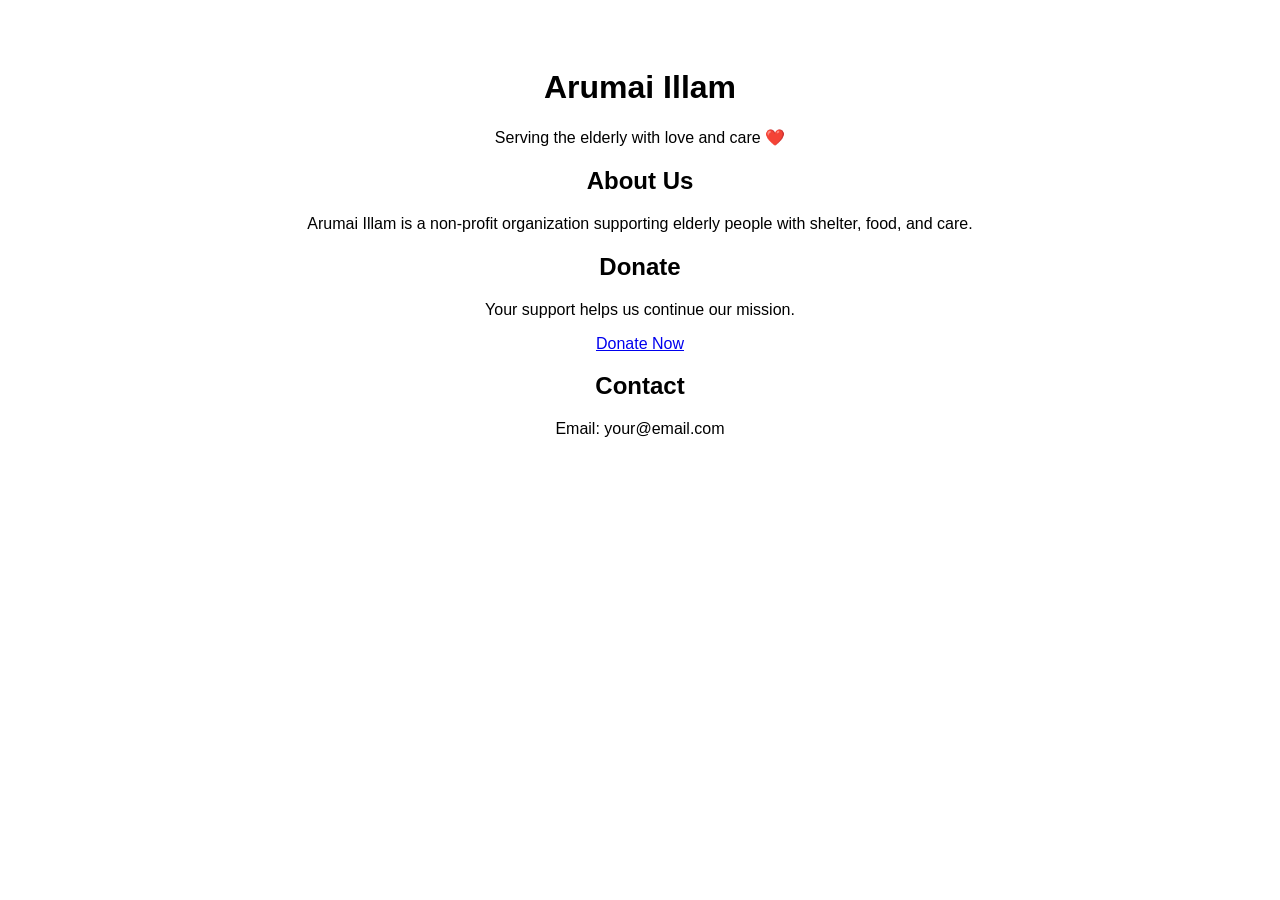
==== index.html @ 063f046f "Create index.html" ====
<!DOCTYPE html>
<html>
<head>
  <title>Arumai Illam</title>
  <meta name="viewport" content="width=device-width, initial-scale=1">
</head>
<body style="font-family: Arial; text-align:center; padding:40px;">

<h1>Arumai Illam</h1>
<p>Serving the elderly with love and care ❤️</p>

<h2>About Us</h2>
<p>Arumai Illam is a non-profit organization supporting elderly people with shelter, food, and care.</p>

<h2>Donate</h2>
<p>Your support helps us continue our mission.</p>
<a href="#">Donate Now</a>

<h2>Contact</h2>
<p>Email: your@email.com</p>

</body>
</html>
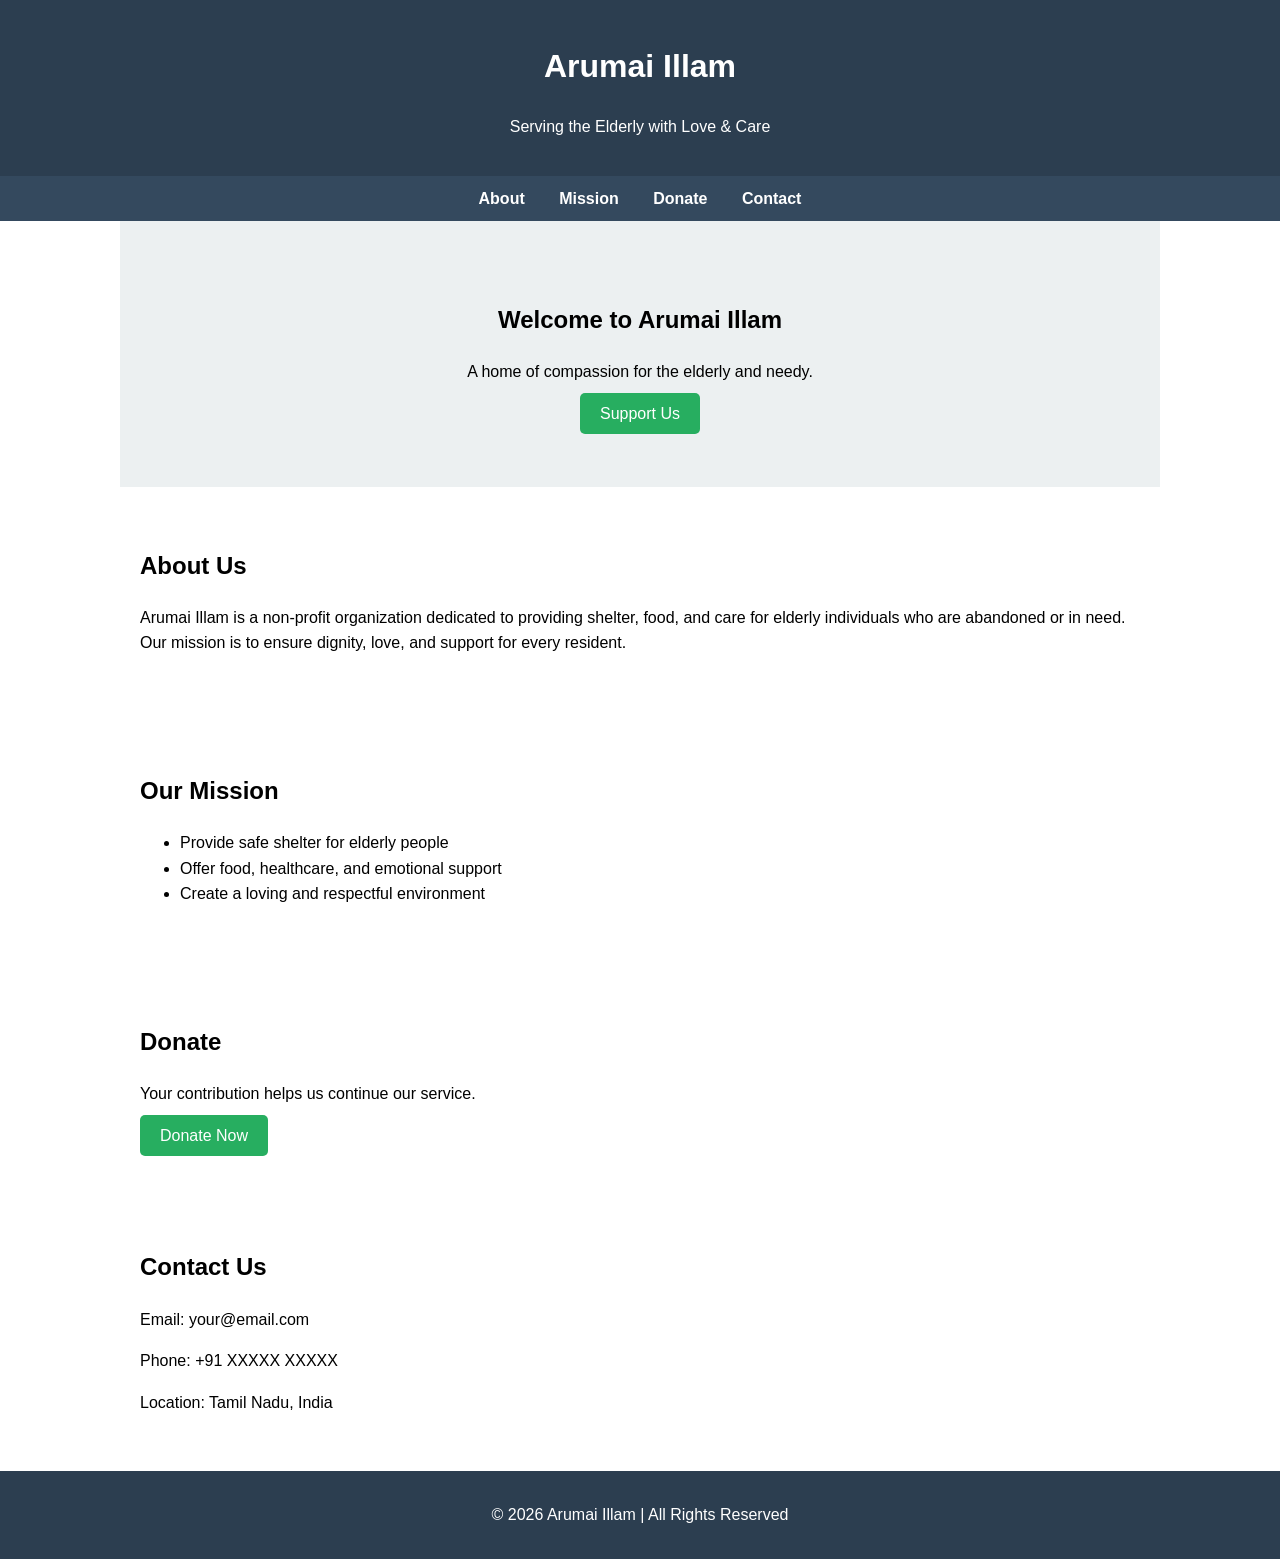
==== commit 31358ef6: "index.html" ====
--- a/index.html
+++ b/index.html
@@ -1,23 +1,76 @@
 <!DOCTYPE html>
-<html>
+<html lang="en">
 <head>
-  <title>Arumai Illam</title>
-  <meta name="viewport" content="width=device-width, initial-scale=1">
+<meta charset="UTF-8">
+<meta name="viewport" content="width=device-width, initial-scale=1.0">
+<title>Arumai Illam</title>
+
+<style>
+body { margin:0; font-family: Arial, sans-serif; line-height:1.6; }
+header { background:#2c3e50; color:white; padding:20px; text-align:center; }
+nav { background:#34495e; padding:10px; text-align:center; }
+nav a { color:white; margin:0 15px; text-decoration:none; font-weight:bold; }
+section { padding:40px 20px; max-width:1000px; margin:auto; }
+.hero { background:#ecf0f1; text-align:center; padding:60px 20px; }
+.btn { background:#27ae60; color:white; padding:12px 20px; text-decoration:none; border-radius:5px; }
+footer { background:#2c3e50; color:white; text-align:center; padding:15px; }
+</style>
 </head>
-<body style="font-family: Arial; text-align:center; padding:40px;">
 
+<body>
+
+<header>
 <h1>Arumai Illam</h1>
-<p>Serving the elderly with love and care ❤️</p>
+<p>Serving the Elderly with Love & Care</p>
+</header>
 
+<nav>
+<a href="#about">About</a>
+<a href="#mission">Mission</a>
+<a href="#donate">Donate</a>
+<a href="#contact">Contact</a>
+</nav>
+
+<section class="hero">
+<h2>Welcome to Arumai Illam</h2>
+<p>A home of compassion for the elderly and needy.</p>
+<a class="btn" href="#donate">Support Us</a>
+</section>
+
+<section id="about">
 <h2>About Us</h2>
-<p>Arumai Illam is a non-profit organization supporting elderly people with shelter, food, and care.</p>
+<p>
+Arumai Illam is a non-profit organization dedicated to providing shelter, food, and care
+for elderly individuals who are abandoned or in need. Our mission is to ensure dignity,
+love, and support for every resident.
+</p>
+</section>
 
+<section id="mission">
+<h2>Our Mission</h2>
+<ul>
+<li>Provide safe shelter for elderly people</li>
+<li>Offer food, healthcare, and emotional support</li>
+<li>Create a loving and respectful environment</li>
+</ul>
+</section>
+
+<section id="donate">
 <h2>Donate</h2>
-<p>Your support helps us continue our mission.</p>
-<a href="#">Donate Now</a>
+<p>Your contribution helps us continue our service.</p>
+<a class="btn" href="PASTE_YOUR_MILAAP_LINK_HERE">Donate Now</a>
+</section>
 
-<h2>Contact</h2>
+<section id="contact">
+<h2>Contact Us</h2>
 <p>Email: your@email.com</p>
+<p>Phone: +91 XXXXX XXXXX</p>
+<p>Location: Tamil Nadu, India</p>
+</section>
+
+<footer>
+<p>© 2026 Arumai Illam | All Rights Reserved</p>
+</footer>
 
 </body>
 </html>
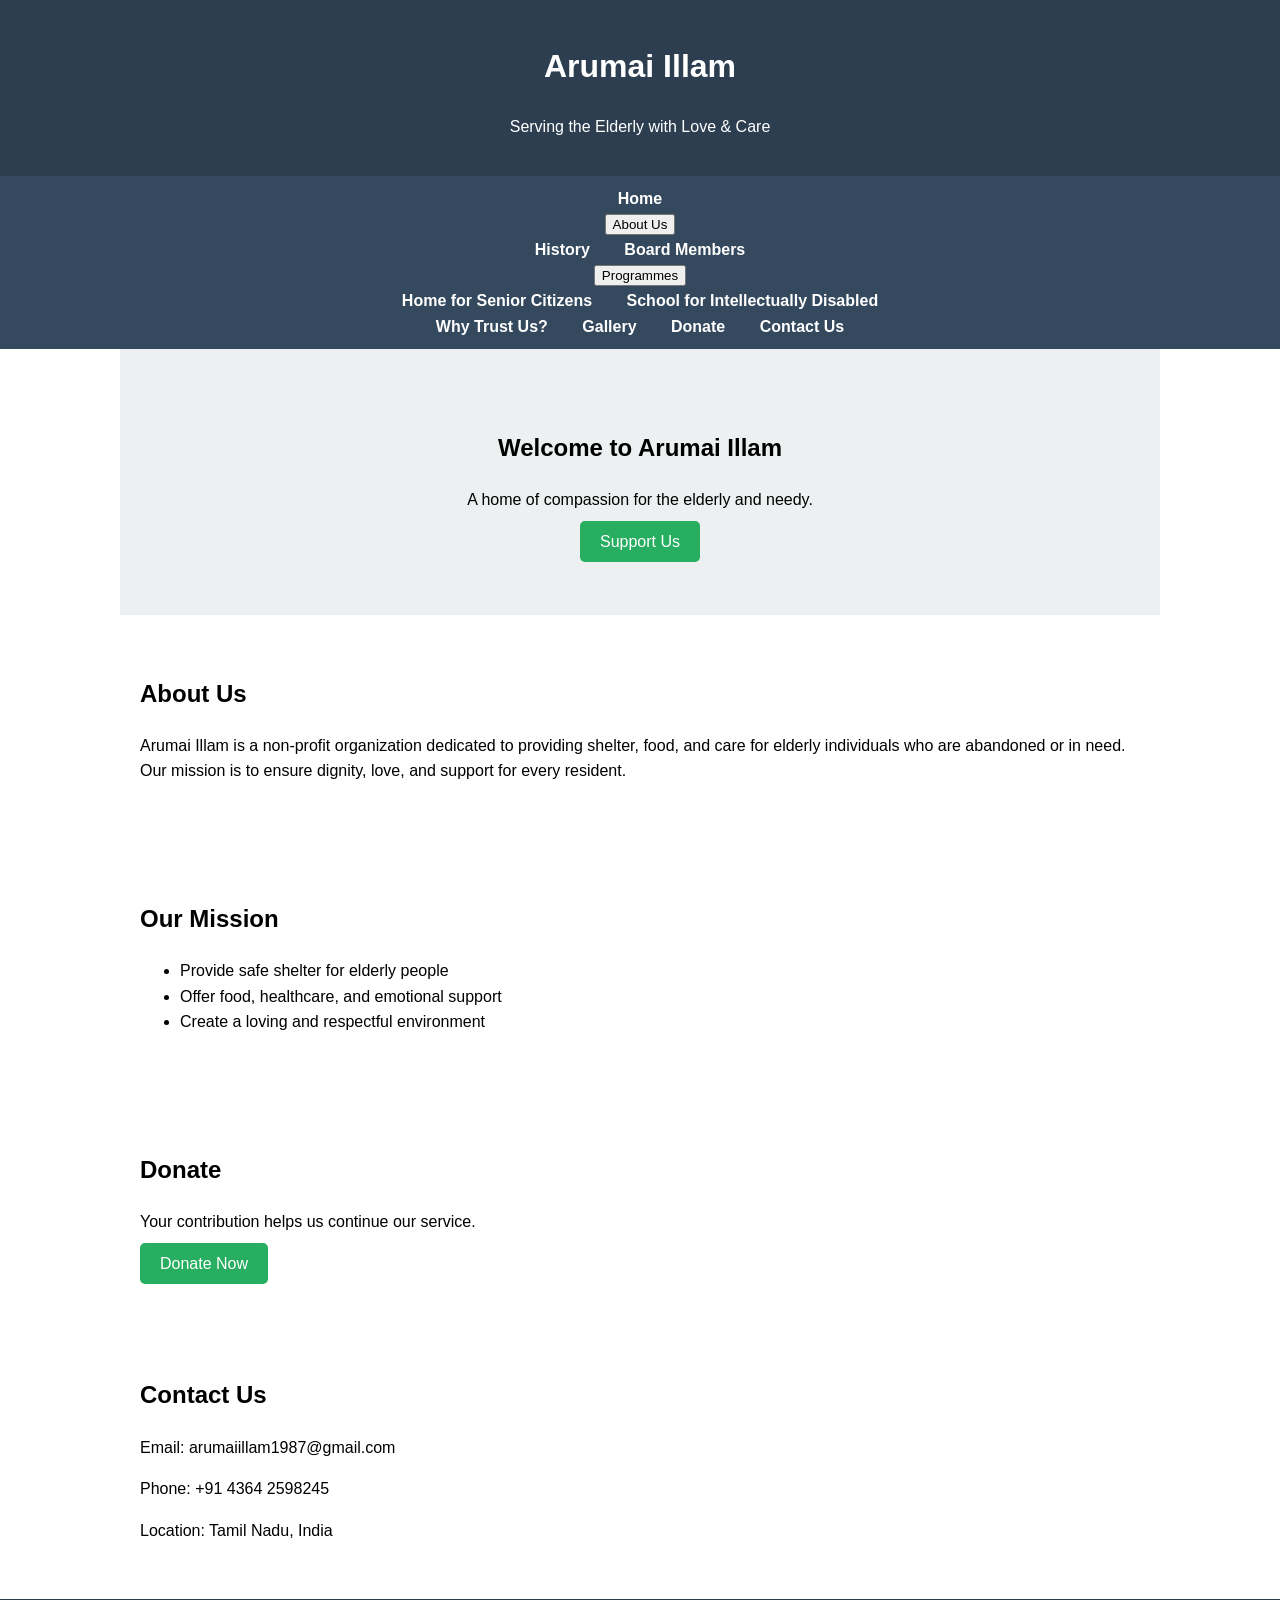
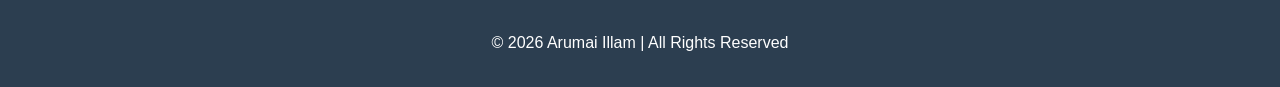
==== commit 9f28ce6c: "index.html Home" ====
--- a/index.html
+++ b/index.html
@@ -24,13 +24,32 @@
 <p>Serving the Elderly with Love & Care</p>
 </header>
 
-<nav>
-<a href="#about">About</a>
-<a href="#mission">Mission</a>
-<a href="#donate">Donate</a>
-<a href="#contact">Contact</a>
+<nav class="navbar">
+  <a href="index.html">Home</a>
+
+  <div class="dropdown">
+    <button class="dropbtn">About Us</button>
+    <div class="dropdown-content">
+      <a href="about-history.html">History</a>
+      <a href="about-board.html">Board Members</a>
+    </div>
+  </div>
+
+  <div class="dropdown">
+    <button class="dropbtn">Programmes</button>
+    <div class="dropdown-content">
+      <a href="program-seniors.html">Home for Senior Citizens</a>
+      <a href="program-school.html">School for Intellectually Disabled</a>
+    </div>
+  </div>
+
+  <a href="why.html">Why Trust Us?</a>
+  <a href="gallery.html">Gallery</a>
+  <a href="donate.html">Donate</a>
+  <a href="contact.html">Contact Us</a>
 </nav>
-
+  
+  
 <section class="hero">
 <h2>Welcome to Arumai Illam</h2>
 <p>A home of compassion for the elderly and needy.</p>
@@ -63,8 +82,8 @@
 
 <section id="contact">
 <h2>Contact Us</h2>
-<p>Email: your@email.com</p>
-<p>Phone: +91 XXXXX XXXXX</p>
+<p>Email: arumaiillam1987@gmail.com</p>
+<p>Phone: +91 4364 2598245</p>
 <p>Location: Tamil Nadu, India</p>
 </section>
 
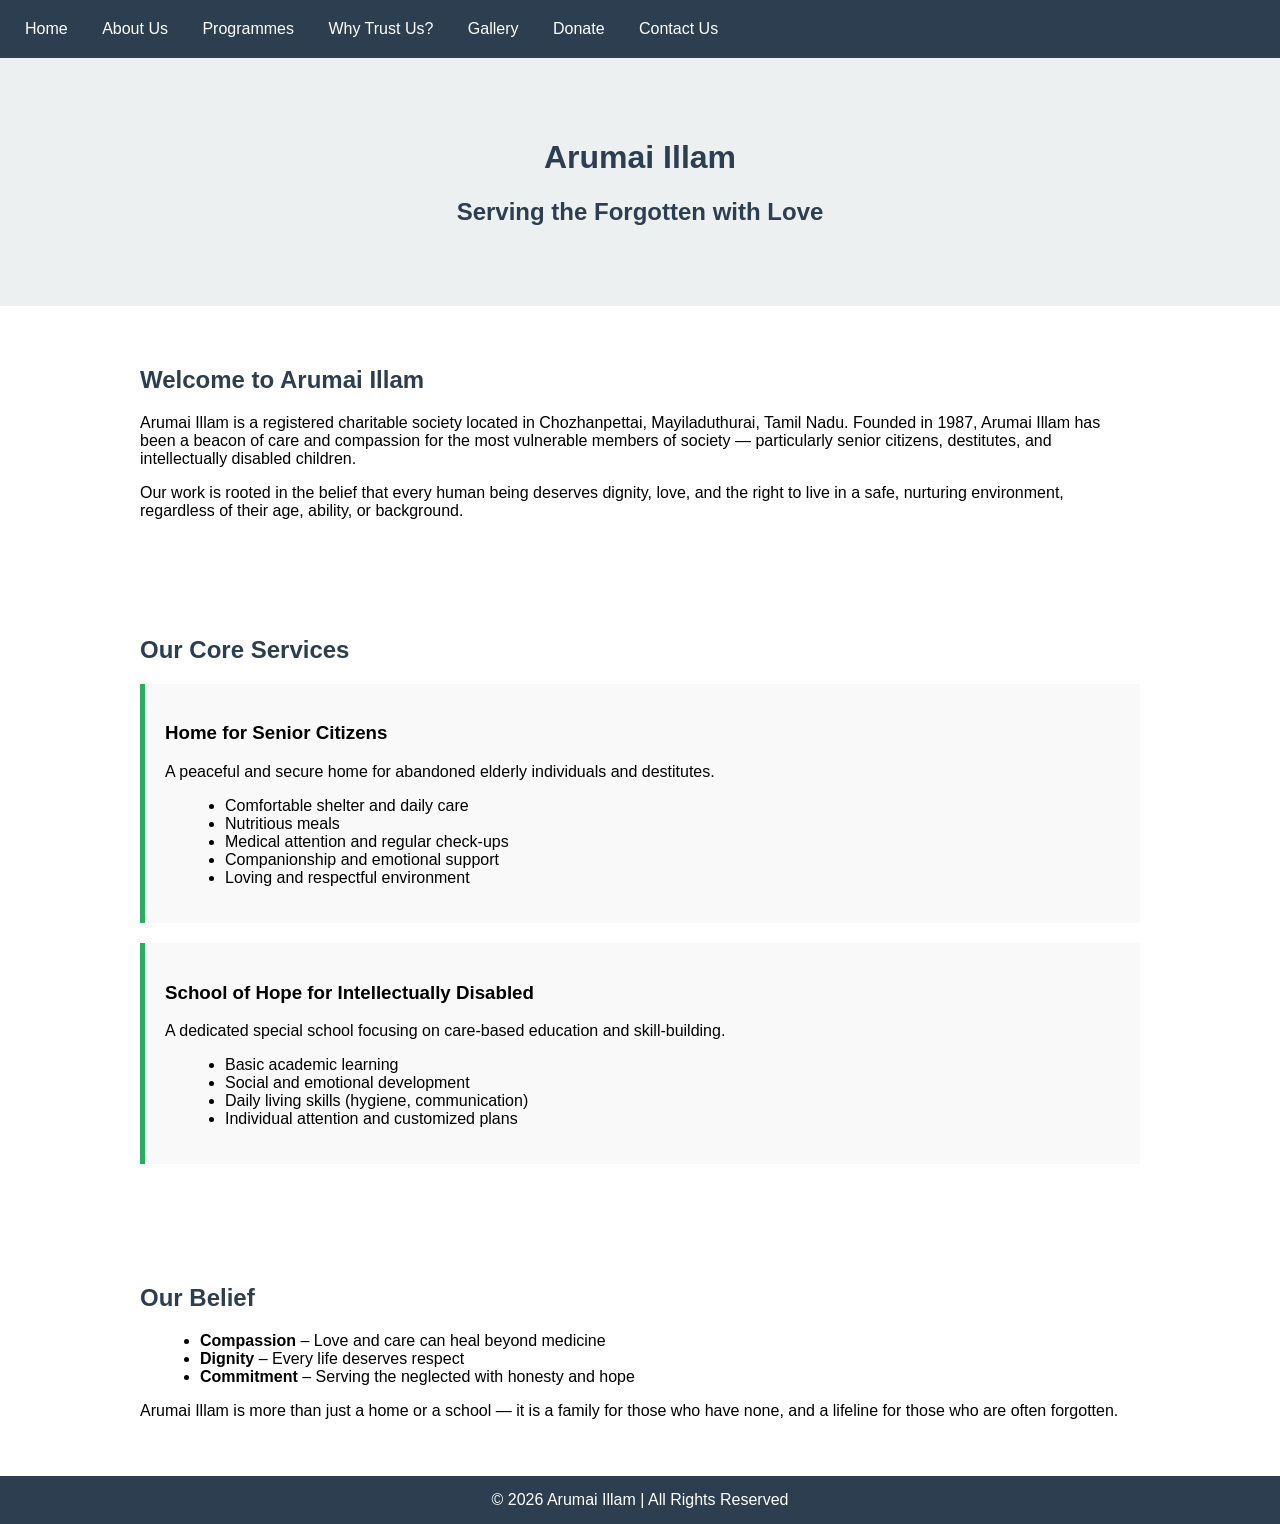
==== commit 864414fd: "index.html" ====
--- a/index.html
+++ b/index.html
@@ -5,25 +5,41 @@
 <meta name="viewport" content="width=device-width, initial-scale=1.0">
 <title>Arumai Illam</title>
 
+<link rel="stylesheet" href="style.css">
+
 <style>
-body { margin:0; font-family: Arial, sans-serif; line-height:1.6; }
-header { background:#2c3e50; color:white; padding:20px; text-align:center; }
-nav { background:#34495e; padding:10px; text-align:center; }
-nav a { color:white; margin:0 15px; text-decoration:none; font-weight:bold; }
-section { padding:40px 20px; max-width:1000px; margin:auto; }
-.hero { background:#ecf0f1; text-align:center; padding:60px 20px; }
-.btn { background:#27ae60; color:white; padding:12px 20px; text-decoration:none; border-radius:5px; }
-footer { background:#2c3e50; color:white; text-align:center; padding:15px; }
+.hero {
+  background:#ecf0f1;
+  padding:60px 20px;
+  text-align:center;
+}
+
+.section {
+  padding:40px 20px;
+  max-width:1000px;
+  margin:auto;
+}
+
+h1, h2 {
+  color:#2c3e50;
+}
+
+ul {
+  margin-left:20px;
+}
+
+.highlight {
+  background:#f9f9f9;
+  padding:20px;
+  border-left:5px solid #27ae60;
+  margin:20px 0;
+}
 </style>
 </head>
 
 <body>
 
-<header>
-<h1>Arumai Illam</h1>
-<p>Serving the Elderly with Love & Care</p>
-</header>
-
+<!-- NAVBAR -->
 <nav class="navbar">
   <a href="index.html">Home</a>
 
@@ -48,47 +64,74 @@
   <a href="donate.html">Donate</a>
   <a href="contact.html">Contact Us</a>
 </nav>
-  
-  
-<section class="hero">
-<h2>Welcome to Arumai Illam</h2>
-<p>A home of compassion for the elderly and needy.</p>
-<a class="btn" href="#donate">Support Us</a>
-</section>
 
-<section id="about">
-<h2>About Us</h2>
-<p>
-Arumai Illam is a non-profit organization dedicated to providing shelter, food, and care
-for elderly individuals who are abandoned or in need. Our mission is to ensure dignity,
-love, and support for every resident.
-</p>
-</section>
+<!-- HERO -->
+<div class="hero">
+  <h1>Arumai Illam</h1>
+  <h2>Serving the Forgotten with Love</h2>
+</div>
 
-<section id="mission">
-<h2>Our Mission</h2>
-<ul>
-<li>Provide safe shelter for elderly people</li>
-<li>Offer food, healthcare, and emotional support</li>
-<li>Create a loving and respectful environment</li>
-</ul>
-</section>
+<!-- INTRO -->
+<div class="section">
+  <h2>Welcome to Arumai Illam</h2>
+  <p>
+    Arumai Illam is a registered charitable society located in Chozhanpettai, Mayiladuthurai, Tamil Nadu. Founded in 1987, Arumai Illam has been a beacon of care and compassion for the most vulnerable members of society — particularly senior citizens, destitutes, and intellectually disabled children.
+  </p>
 
-<section id="donate">
-<h2>Donate</h2>
-<p>Your contribution helps us continue our service.</p>
-<a class="btn" href="PASTE_YOUR_MILAAP_LINK_HERE">Donate Now</a>
-</section>
+  <p>
+    Our work is rooted in the belief that every human being deserves dignity, love, and the right to live in a safe, nurturing environment, regardless of their age, ability, or background.
+  </p>
+</div>
 
-<section id="contact">
-<h2>Contact Us</h2>
-<p>Email: arumaiillam1987@gmail.com</p>
-<p>Phone: +91 4364 2598245</p>
-<p>Location: Tamil Nadu, India</p>
-</section>
+<!-- SERVICES -->
+<div class="section">
+  <h2>Our Core Services</h2>
 
-<footer>
-<p>© 2026 Arumai Illam | All Rights Reserved</p>
+  <div class="highlight">
+    <h3>Home for Senior Citizens</h3>
+    <p>A peaceful and secure home for abandoned elderly individuals and destitutes.</p>
+
+    <ul>
+      <li>Comfortable shelter and daily care</li>
+      <li>Nutritious meals</li>
+      <li>Medical attention and regular check-ups</li>
+      <li>Companionship and emotional support</li>
+      <li>Loving and respectful environment</li>
+    </ul>
+  </div>
+
+  <div class="highlight">
+    <h3>School of Hope for Intellectually Disabled</h3>
+    <p>A dedicated special school focusing on care-based education and skill-building.</p>
+
+    <ul>
+      <li>Basic academic learning</li>
+      <li>Social and emotional development</li>
+      <li>Daily living skills (hygiene, communication)</li>
+      <li>Individual attention and customized plans</li>
+    </ul>
+  </div>
+
+</div>
+
+<!-- BELIEF -->
+<div class="section">
+  <h2>Our Belief</h2>
+
+  <ul>
+    <li><strong>Compassion</strong> – Love and care can heal beyond medicine</li>
+    <li><strong>Dignity</strong> – Every life deserves respect</li>
+    <li><strong>Commitment</strong> – Serving the neglected with honesty and hope</li>
+  </ul>
+
+  <p>
+    Arumai Illam is more than just a home or a school — it is a family for those who have none, and a lifeline for those who are often forgotten.
+  </p>
+</div>
+
+<!-- FOOTER -->
+<footer style="background:#2c3e50;color:white;text-align:center;padding:15px;">
+  © 2026 Arumai Illam | All Rights Reserved
 </footer>
 
 </body>
--- a/style.css
+++ b/style.css
@@ -0,0 +1,46 @@
+body { margin:0; font-family: Arial, sans-serif; }
+
+.navbar {
+  background:#2c3e50;
+  overflow:hidden;
+  padding:10px;
+}
+
+.navbar a, .dropbtn {
+  color:white;
+  padding:10px 15px;
+  text-decoration:none;
+  display:inline-block;
+  background:none;
+  border:none;
+  font-size:16px;
+  cursor:pointer;
+}
+
+.dropdown {
+  display:inline-block;
+  position:relative;
+}
+
+.dropdown-content {
+  display:none;
+  position:absolute;
+  background:#ffffff;
+  min-width:200px;
+  box-shadow:0px 2px 5px rgba(0,0,0,0.2);
+}
+
+.dropdown-content a {
+  color:black;
+  padding:10px;
+  display:block;
+  text-decoration:none;
+}
+
+.dropdown-content a:hover {
+  background:#f1f1f1;
+}
+
+.dropdown:hover .dropdown-content {
+  display:block;
+}
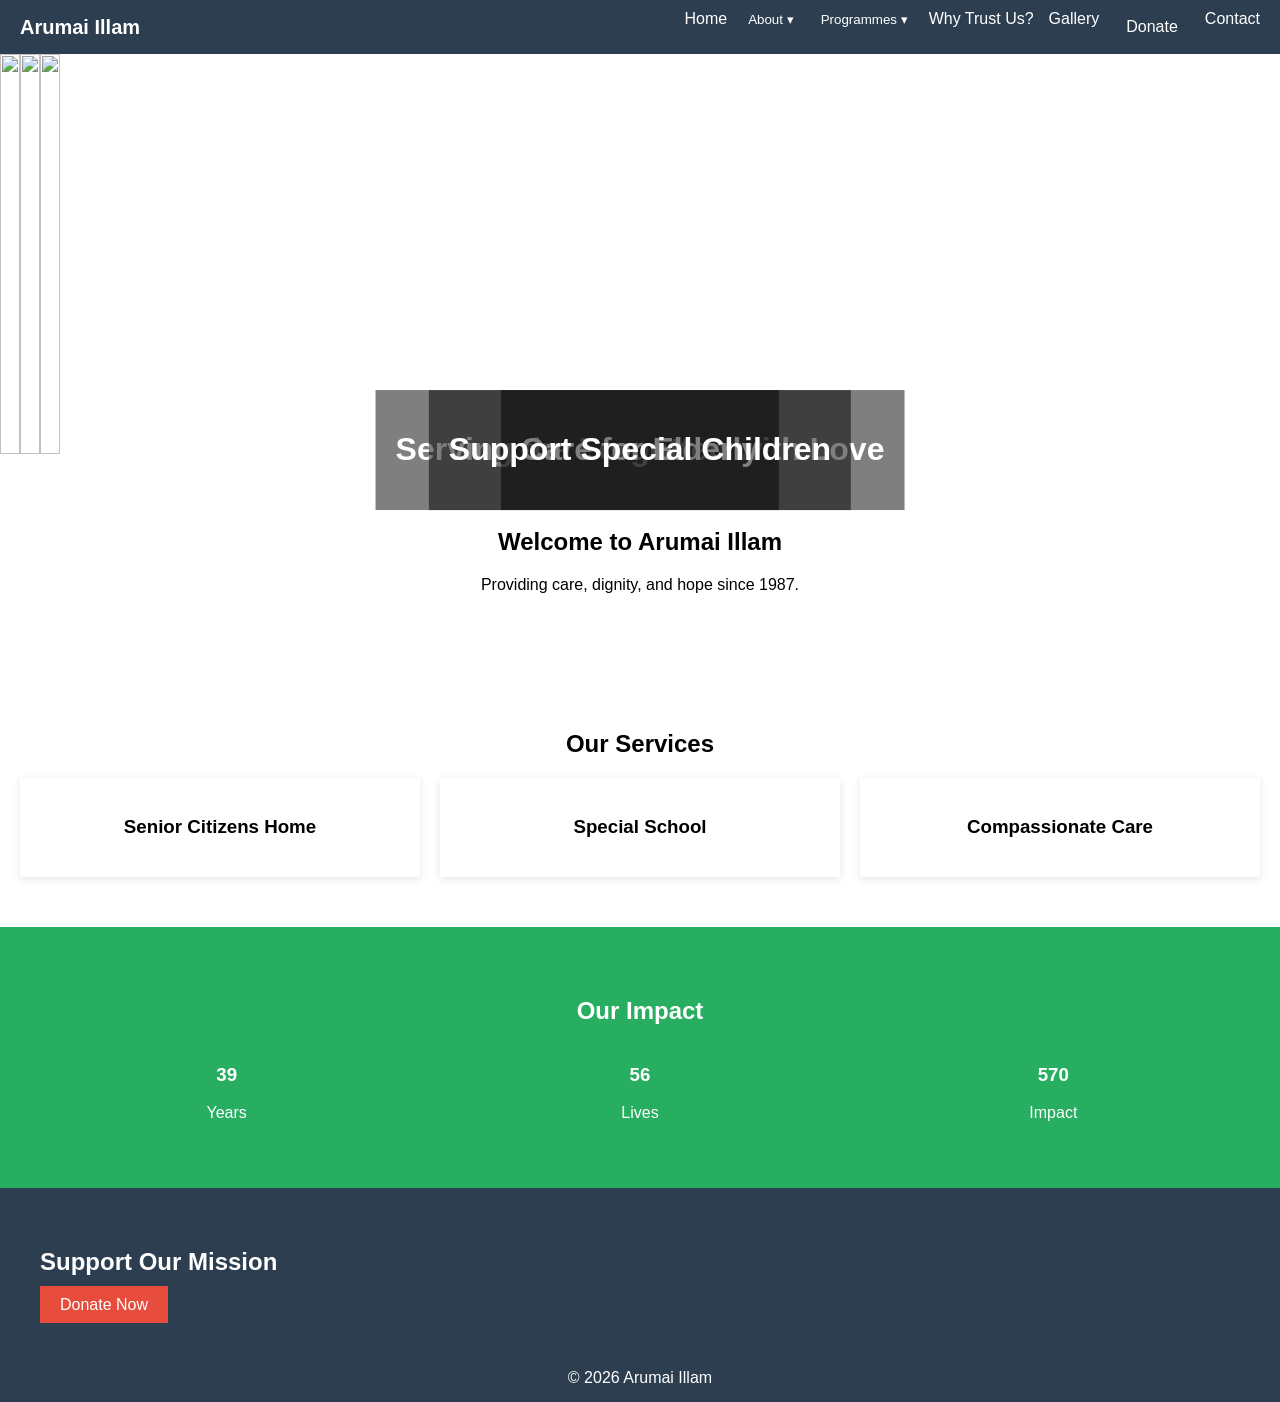
==== commit fd022781: "index.html" ====
--- a/index.html
+++ b/index.html
@@ -5,35 +5,119 @@
 <meta name="viewport" content="width=device-width, initial-scale=1.0">
 <title>Arumai Illam</title>
 
-<link rel="stylesheet" href="style.css">
+<!-- AOS Animation -->
+<link href="https://unpkg.com/aos@2.3.4/dist/aos.css" rel="stylesheet">
 
 <style>
-.hero {
-  background:#ecf0f1;
-  padding:60px 20px;
-  text-align:center;
-}
-
-.section {
-  padding:40px 20px;
-  max-width:1000px;
-  margin:auto;
-}
-
-h1, h2 {
+
+/* GENERAL */
+body { margin:0; font-family:Arial; }
+html { scroll-behavior:smooth; }
+
+/* NAVBAR */
+.navbar {
+  display:flex;
+  justify-content:space-between;
+  align-items:center;
+  background:#2c3e50;
+  padding:10px 20px;
+  color:white;
+  position:sticky;
+  top:0;
+  z-index:1000;
+}
+
+.logo { font-weight:bold; font-size:20px; }
+
+.nav-links { display:flex; gap:15px; }
+
+.nav-links a, .dropdown button {
+  color:white; text-decoration:none;
+  background:none; border:none;
+  cursor:pointer;
+}
+
+.donate-btn {
+  background:#e74c3c;
+  padding:8px 12px;
+  border-radius:5px;
+}
+
+/* DROPDOWN */
+.dropdown { position:relative; }
+.dropdown-content {
+  display:none;
+  position:absolute;
+  background:white;
+  min-width:180px;
+}
+.dropdown-content a {
   color:#2c3e50;
-}
-
-ul {
-  margin-left:20px;
-}
-
-.highlight {
-  background:#f9f9f9;
+  padding:10px;
+  display:block;
+}
+.dropdown.show .dropdown-content { display:block; }
+
+/* MOBILE */
+.menu-toggle { display:none; cursor:pointer; }
+@media(max-width:768px){
+  .menu-toggle { display:block; }
+  .nav-links { display:none; flex-direction:column; width:100%; }
+  .nav-links.show { display:flex; }
+}
+
+/* SLIDER */
+.slider { overflow:hidden; }
+.slides { display:flex; width:300%; animation:slide 12s infinite; }
+.slide img { width:100%; height:400px; object-fit:cover; }
+
+.caption {
+  position:absolute;
+  top:50%; left:50%;
+  transform:translate(-50%,-50%);
+  color:white;
+  background:rgba(0,0,0,0.5);
   padding:20px;
-  border-left:5px solid #27ae60;
-  margin:20px 0;
-}
+}
+
+@keyframes slide {
+  0%{transform:translateX(0)}
+  33%{transform:translateX(-100%)}
+  66%{transform:translateX(-200%)}
+  100%{transform:translateX(0)}
+}
+
+/* SECTION */
+.section { padding:50px 20px; text-align:center; }
+
+/* CARDS */
+.cards {
+  display:grid;
+  grid-template-columns:repeat(auto-fit,minmax(250px,1fr));
+  gap:20px;
+}
+.card {
+  padding:20px;
+  box-shadow:0 2px 8px rgba(0,0,0,0.1);
+}
+.card:hover { transform:translateY(-5px); }
+
+/* IMPACT */
+.impact { background:#27ae60; color:white; }
+.impact-grid {
+  display:grid;
+  grid-template-columns:repeat(auto-fit,minmax(150px,1fr));
+}
+
+/* CTA */
+.cta { background:#2c3e50; color:white; padding:40px; }
+.btn {
+  background:#e74c3c;
+  padding:10px 20px;
+  color:white;
+  text-decoration:none;
+}
+
 </style>
 </head>
 
@@ -41,98 +125,161 @@
 
 <!-- NAVBAR -->
 <nav class="navbar">
-  <a href="index.html">Home</a>
-
-  <div class="dropdown">
-    <button class="dropbtn">About Us</button>
-    <div class="dropdown-content">
-      <a href="about-history.html">History</a>
-      <a href="about-board.html">Board Members</a>
+  <div class="logo">Arumai Illam</div>
+  <div class="menu-toggle" onclick="toggleMenu()">☰</div>
+
+  <div class="nav-links" id="navLinks">
+
+    <a href="index.html">Home</a>
+
+    <div class="dropdown">
+      <button onclick="toggleDropdown(event)">About ▾</button>
+      <div class="dropdown-content">
+        <a href="about-history.html">History</a>
+        <a href="about-board.html">Board</a>
+      </div>
     </div>
+
+    <div class="dropdown">
+      <button onclick="toggleDropdown(event)">Programmes ▾</button>
+      <div class="dropdown-content">
+        <a href="program-seniors.html">Senior Citizens</a>
+        <a href="program-school.html">School</a>
+      </div>
+    </div>
+
+    <a href="why.html">Why Trust Us?</a>
+    <a href="gallery.html">Gallery</a>
+    <a href="donate.html" class="donate-btn">Donate</a>
+    <a href="contact.html">Contact</a>
+
   </div>
-
-  <div class="dropdown">
-    <button class="dropbtn">Programmes</button>
-    <div class="dropdown-content">
-      <a href="program-seniors.html">Home for Senior Citizens</a>
-      <a href="program-school.html">School for Intellectually Disabled</a>
-    </div>
-  </div>
-
-  <a href="why.html">Why Trust Us?</a>
-  <a href="gallery.html">Gallery</a>
-  <a href="donate.html">Donate</a>
-  <a href="contact.html">Contact Us</a>
 </nav>
 
-<!-- HERO -->
-<div class="hero">
-  <h1>Arumai Illam</h1>
-  <h2>Serving the Forgotten with Love</h2>
-</div>
-
-<!-- INTRO -->
-<div class="section">
-  <h2>Welcome to Arumai Illam</h2>
-  <p>
-    Arumai Illam is a registered charitable society located in Chozhanpettai, Mayiladuthurai, Tamil Nadu. Founded in 1987, Arumai Illam has been a beacon of care and compassion for the most vulnerable members of society — particularly senior citizens, destitutes, and intellectually disabled children.
-  </p>
-
-  <p>
-    Our work is rooted in the belief that every human being deserves dignity, love, and the right to live in a safe, nurturing environment, regardless of their age, ability, or background.
-  </p>
+<!-- SLIDER -->
+<div class="slider">
+
+<div class="slides">
+
+<div class="slide">
+<img src="images/slide1.jpg">
+<div class="caption">
+<h1>Serving the Forgotten with Love</h1>
+</div>
+</div>
+
+<div class="slide">
+<img src="images/slide2.jpg">
+<div class="caption">
+<h1>Care for Elderly</h1>
+</div>
+</div>
+
+<div class="slide">
+<img src="images/slide3.jpg">
+<div class="caption">
+<h1>Support Special Children</h1>
+</div>
+</div>
+
+</div>
+</div>
+
+<!-- ABOUT -->
+<div class="section" data-aos="fade-up">
+<h2>Welcome to Arumai Illam</h2>
+<p>Providing care, dignity, and hope since 1987.</p>
 </div>
 
 <!-- SERVICES -->
-<div class="section">
-  <h2>Our Core Services</h2>
-
-  <div class="highlight">
-    <h3>Home for Senior Citizens</h3>
-    <p>A peaceful and secure home for abandoned elderly individuals and destitutes.</p>
-
-    <ul>
-      <li>Comfortable shelter and daily care</li>
-      <li>Nutritious meals</li>
-      <li>Medical attention and regular check-ups</li>
-      <li>Companionship and emotional support</li>
-      <li>Loving and respectful environment</li>
-    </ul>
-  </div>
-
-  <div class="highlight">
-    <h3>School of Hope for Intellectually Disabled</h3>
-    <p>A dedicated special school focusing on care-based education and skill-building.</p>
-
-    <ul>
-      <li>Basic academic learning</li>
-      <li>Social and emotional development</li>
-      <li>Daily living skills (hygiene, communication)</li>
-      <li>Individual attention and customized plans</li>
-    </ul>
-  </div>
-
-</div>
-
-<!-- BELIEF -->
-<div class="section">
-  <h2>Our Belief</h2>
-
-  <ul>
-    <li><strong>Compassion</strong> – Love and care can heal beyond medicine</li>
-    <li><strong>Dignity</strong> – Every life deserves respect</li>
-    <li><strong>Commitment</strong> – Serving the neglected with honesty and hope</li>
-  </ul>
-
-  <p>
-    Arumai Illam is more than just a home or a school — it is a family for those who have none, and a lifeline for those who are often forgotten.
-  </p>
-</div>
-
-<!-- FOOTER -->
-<footer style="background:#2c3e50;color:white;text-align:center;padding:15px;">
-  © 2026 Arumai Illam | All Rights Reserved
+<div class="section" data-aos="fade-up">
+<h2>Our Services</h2>
+
+<div class="cards">
+
+<div class="card" data-aos="zoom-in">
+<h3>Senior Citizens Home</h3>
+</div>
+
+<div class="card" data-aos="zoom-in">
+<h3>Special School</h3>
+</div>
+
+<div class="card" data-aos="zoom-in">
+<h3>Compassionate Care</h3>
+</div>
+
+</div>
+</div>
+
+<!-- IMPACT -->
+<div class="impact section">
+
+<h2>Our Impact</h2>
+
+<div class="impact-grid">
+
+<div>
+<h3 class="counter" data-target="39">0</h3>
+<p>Years</p>
+</div>
+
+<div>
+<h3 class="counter" data-target="56">0</h3>
+<p>Lives</p>
+</div>
+
+<div>
+<h3 class="counter" data-target="1000">0</h3>
+<p>Impact</p>
+</div>
+
+</div>
+</div>
+
+<!-- CTA -->
+<div class="cta">
+<h2>Support Our Mission</h2>
+<a href="donate.html" class="btn">Donate Now</a>
+</div>
+
+<footer style="text-align:center;padding:15px;background:#2c3e50;color:white;">
+© 2026 Arumai Illam
 </footer>
+
+<!-- JS -->
+<script src="https://unpkg.com/aos@2.3.4/dist/aos.js"></script>
+<script>
+AOS.init();
+
+function toggleMenu(){
+ document.getElementById("navLinks").classList.toggle("show");
+}
+
+function toggleDropdown(e){
+ e.stopPropagation();
+ e.target.parentElement.classList.toggle("show");
+}
+
+window.onclick = function(){
+ document.querySelectorAll(".dropdown").forEach(d=>d.classList.remove("show"));
+}
+
+/* COUNTER */
+const counters=document.querySelectorAll('.counter');
+counters.forEach(c=>{
+ let update=()=>{
+  let target=+c.dataset.target;
+  let count=+c.innerText;
+  let inc=target/100;
+  if(count<target){
+    c.innerText=Math.ceil(count+inc);
+    setTimeout(update,20);
+  } else { c.innerText=target; }
+ };
+ update();
+});
+</script>
 
 </body>
 </html>
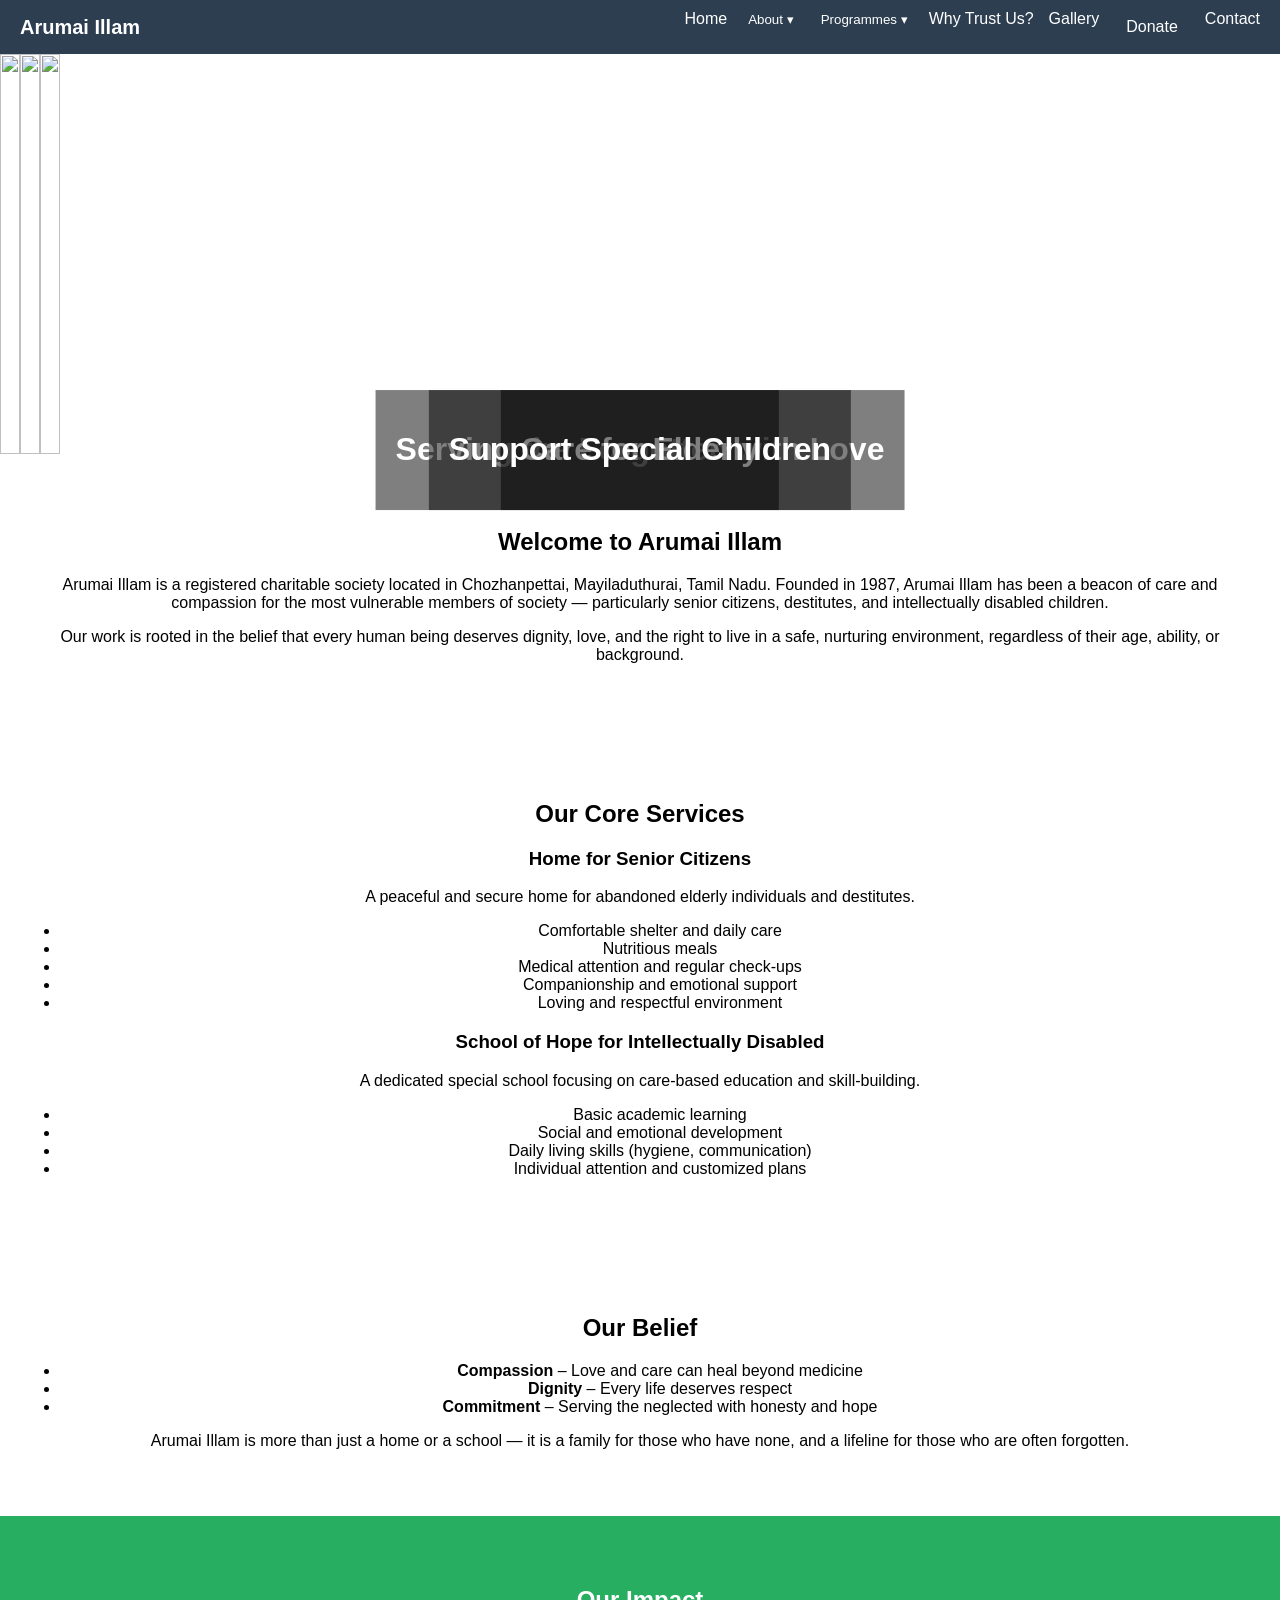
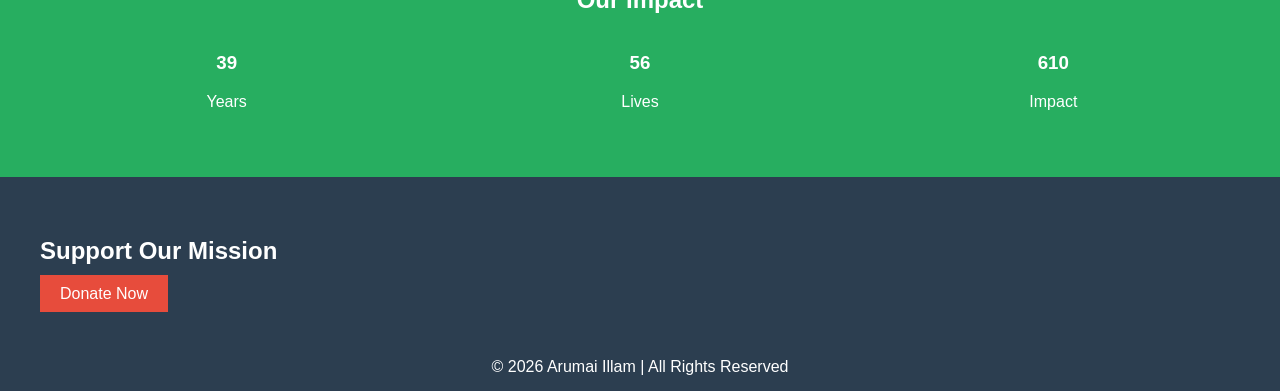
==== commit 37d432a2: "index.html" ====
--- a/index.html
+++ b/index.html
@@ -187,31 +187,63 @@
 
 <!-- ABOUT -->
 <div class="section" data-aos="fade-up">
-<h2>Welcome to Arumai Illam</h2>
-<p>Providing care, dignity, and hope since 1987.</p>
-</div>
+  <h2>Welcome to Arumai Illam</h2>
+  <p>
+    Arumai Illam is a registered charitable society located in Chozhanpettai, Mayiladuthurai, Tamil Nadu. Founded in 1987, Arumai Illam has been a beacon of care and compassion for the most vulnerable members of society — particularly senior citizens, destitutes, and intellectually disabled children.
+  </p>
+
+  <p>
+    Our work is rooted in the belief that every human being deserves dignity, love, and the right to live in a safe, nurturing environment, regardless of their age, ability, or background.
+  </p>
+</div>
+  
 
 <!-- SERVICES -->
-<div class="section" data-aos="fade-up">
-<h2>Our Services</h2>
-
-<div class="cards">
-
-<div class="card" data-aos="zoom-in">
-<h3>Senior Citizens Home</h3>
-</div>
-
-<div class="card" data-aos="zoom-in">
-<h3>Special School</h3>
-</div>
-
-<div class="card" data-aos="zoom-in">
-<h3>Compassionate Care</h3>
-</div>
-
-</div>
-</div>
-
+<div class="section">
+  <h2>Our Core Services</h2>
+
+  <div class="highlight">
+    <h3>Home for Senior Citizens</h3>
+    <p>A peaceful and secure home for abandoned elderly individuals and destitutes.</p>
+
+    <ul>
+      <li>Comfortable shelter and daily care</li>
+      <li>Nutritious meals</li>
+      <li>Medical attention and regular check-ups</li>
+      <li>Companionship and emotional support</li>
+      <li>Loving and respectful environment</li>
+    </ul>
+  </div>
+
+  <div class="highlight">
+    <h3>School of Hope for Intellectually Disabled</h3>
+    <p>A dedicated special school focusing on care-based education and skill-building.</p>
+
+    <ul>
+      <li>Basic academic learning</li>
+      <li>Social and emotional development</li>
+      <li>Daily living skills (hygiene, communication)</li>
+      <li>Individual attention and customized plans</li>
+    </ul>
+  </div>
+
+</div>
+
+<!-- BELIEF -->
+<div class="section">
+  <h2>Our Belief</h2>
+
+  <ul>
+    <li><strong>Compassion</strong> – Love and care can heal beyond medicine</li>
+    <li><strong>Dignity</strong> – Every life deserves respect</li>
+    <li><strong>Commitment</strong> – Serving the neglected with honesty and hope</li>
+  </ul>
+
+  <p>
+    Arumai Illam is more than just a home or a school — it is a family for those who have none, and a lifeline for those who are often forgotten.
+  </p>
+</div>
+  
 <!-- IMPACT -->
 <div class="impact section">
 
@@ -243,8 +275,9 @@
 <a href="donate.html" class="btn">Donate Now</a>
 </div>
 
-<footer style="text-align:center;padding:15px;background:#2c3e50;color:white;">
-© 2026 Arumai Illam
+<!-- FOOTER -->
+<footer style="background:#2c3e50;color:white;text-align:center;padding:15px;">
+  © 2026 Arumai Illam | All Rights Reserved
 </footer>
 
 <!-- JS -->
